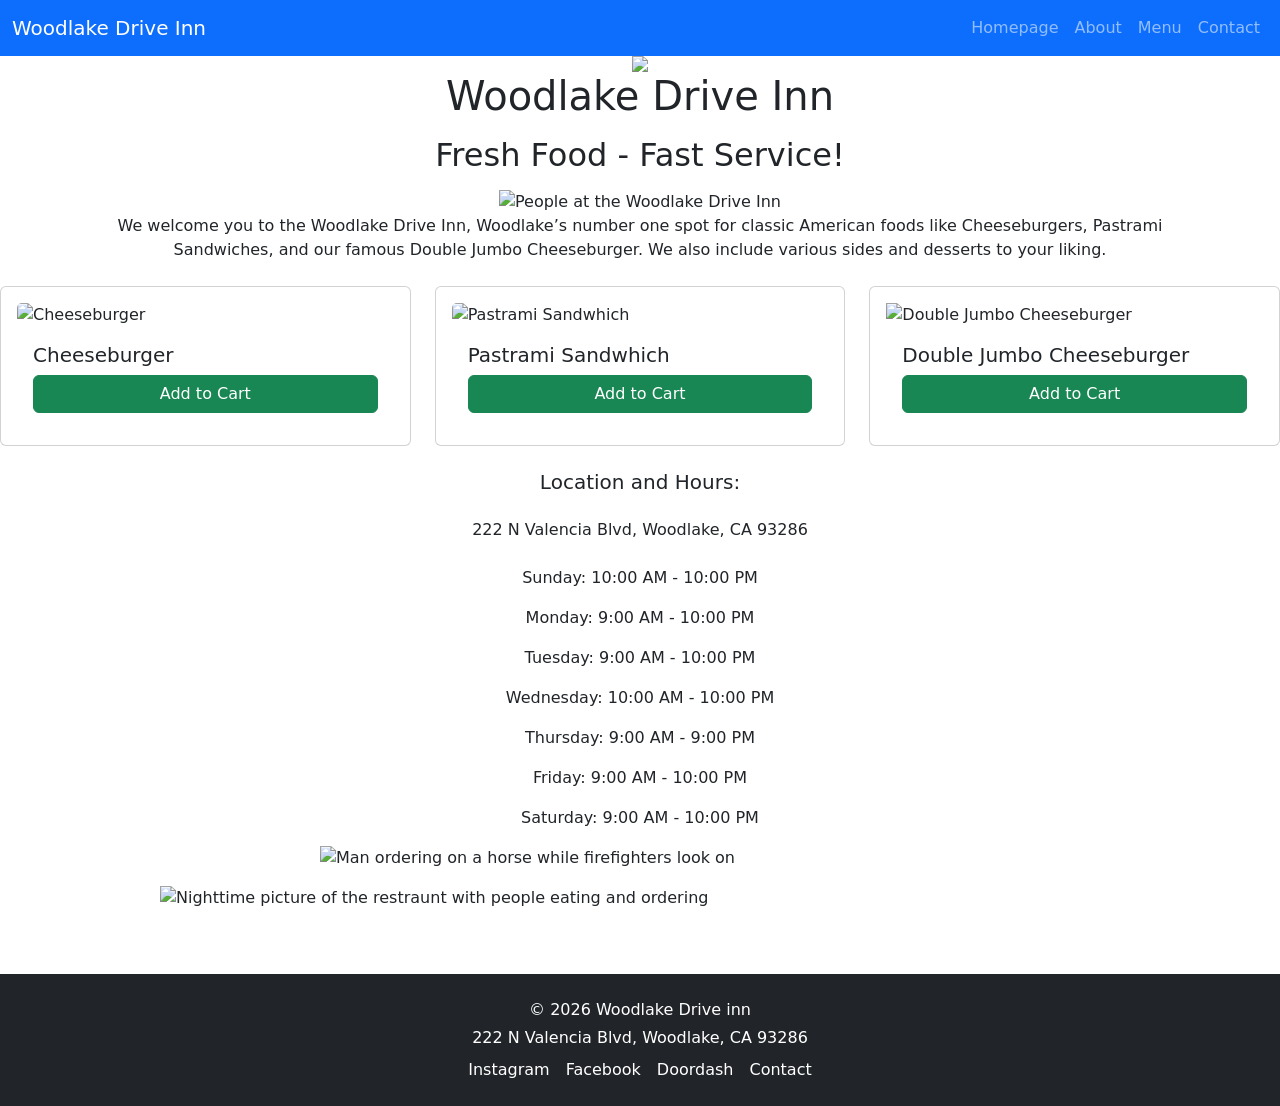
==== woodlake-drive-inn-webpage-html/index.html @ bcd45180 "Add files via upload These HTML and image files serve as the backbone for my webpage." ====
<!DOCTYPE html>
<html lang="en">

  <head>
    <meta charset="UTF-8">
    <title>index.html</title>
    

  </head>
    
  <body>
  <html lang="en">
<body> 
<head>
<meta chartset="UTF-8">
<meta name="viewport" content="width=device-width, initial-scale=1.0">
  <title>Woodlake Drive Inn Homepage</title>
  
  <link href="https://cdn.jsdelivr.net/npm/bootstrap@5.3.3/dist/css/bootstrap.min.css" 
      rel="stylesheet"> 
 
  <script src="https://cdn.jsdelivr.net/npm/bootstrap@5.3.3/dist/js/bootstrap.bundle.min.js">
  </script>
     
  
 <nav class="navbar navbar-expand-lg navbar-dark bg-primary">
  <div class="container-fluid">
    <a class="navbar-brand" href="#">Woodlake Drive Inn</a>

    <button class="navbar-toggler" type="button" data-bs-toggle="collapse" data-bs-target="#navbarNav">
      <span class="navbar-toggler-icon"></span>
    </button>

    <div class="collapse navbar-collapse" id="navbarNav">
      <ul class="navbar-nav ms-auto text-center">
        <li class="nav-item">
  <a class="nav-link" href="https://codepen.io/dsor2829/pen/bNwyqYM" target="_top">Homepage</a>
</li>   
<li class="nav-item">
  <a class="nav-link" href="https://codepen.io/dsor2829/pen/NPRVJaR" target="_top">About</a>
</li>    
 <li class="nav-item">
 <a class="nav-link" href="https://codepen.io/dsor2829/pen/WbGqdOd" target="_top">Menu</a>
        </li>
 <li class="nav-item">
 <a class="nav-link" href="https://codepen.io/dsor2829/pen/azmeOKB" target="_top">Contact</a>
        </li>
      </ul>
    </div>
  </div>
</nav>

  
  <header>
      <div class="d-flex justify-content-center">    
<img src="https://i.postimg.cc/Qtz8GbBs/IMG-3479.jpg" class="img-fluid" style="max-width: 200px;"> <alt="Woodlake Drive Inn logo">
  </div> 
  <div class="container">
  <h1 class="text-center title mb-3">Woodlake Drive Inn </h1>
    <h2 class="text-center title mb-3"> Fresh Food - Fast Service! </h2>
          <div class="d-flex justify-content-center">   
       <img src="https://img.p.mapq.st/?url=https%3A%2F%2Fs3-media0.fl.yelpcdn.com%2Fbphoto%2FOnA_fVxr8tZRscwku1t-7A%2Fl.jpg&w=3840&q=75" class="img-fluid" alt="People at the Woodlake Drive Inn">
       </div> 
  <p class="text-center intro mb-4"> We welcome you to the Woodlake Drive Inn, Woodlake’s number one spot for
classic American foods like Cheeseburgers, Pastrami Sandwiches, and our famous Double Jumbo
Cheeseburger. We also include various sides and desserts to your liking.</p>
    </class> 
    </header> 

    <main>
<div class="row">
     <div class="col-md-4 mb-4">
      <div class="card h-100 p-3">
        <img src="https://i.postimg.cc/dDsqyxMZ/Screenshot-2026-04-21-124647.png" class="card-img-top" alt="Cheeseburger">
        <div class="card-body">
          <h5 class="card-title">Cheeseburger</h5>
          <a href="#" class="btn btn-success w-100">Add to Cart</a>
        </div>
      </div>
    </div>
  
     <div class="col-md-4 mb-4">
      <div class="card h-100 p-3">
        <img src="https://lh3.googleusercontent.com/gps-cs-s/APNQkAEDbWRzdRw88tlWXIIUAgD6nmYWZzxxOpsS__Xj8s-1XSK4YJ6Xn-HkDJFaTqY8hGySN_1l9vkNMyyOi7B-Hrk3O-BohiX4NkhnmMzo6VrFHKtcj1kHhDX1-uHtS2G4Lucsp8_Rog=s1360-w1360-h1020-rw" class="card-img-top" alt="Pastrami Sandwhich">
        <div class="card-body">
          <h5 class="card-title">Pastrami Sandwhich</h5>
          <a href="#" class="btn btn-success w-100">Add to Cart</a>
        </div>
      </div>
    </div>
  
   <div class="col-md-4 mb-4">
      <div class="card h-100 p-3">
        <img src="https://lh3.googleusercontent.com/gps-cs-s/APNQkAFcCEiRDYB6185LPVn9vlv_KAk55P96xJWqvk42FsCVnpW-6ZvcK2GmLlcQb9eF0sDUcIitbQEe2QIjKrkqFUX9OJ_e_IjwjYVULR1MiAPpqPZZiAByL42lurvo6nKn55OzAtyg=s1360-w1360-h1020-rw" alt="Double Jumbo Cheeseburger">
        <div class="card-body">
          <h5 class="card-title">Double Jumbo Cheeseburger</h5>
          <a href="#" class="btn btn-success w-100">Add to Cart</a>
        </div>
      </div>
    </div>
  
   <h5 class="text-center intro mb-4"> Location and Hours:</h5>
   <p class="text-center intro mb-4"> 222 N Valencia Blvd, Woodlake, CA 93286 
</p>
  <p class="text-center intro mb-3">  
  Sunday: 10:00 AM - 10:00 PM</p>
    <p class="text-center intro mb-3"> 
 Monday: 9:00 AM - 10:00 PM </p>
  <p class="text-center intro mb-3"> 
 Tuesday: 9:00 AM - 10:00 PM </p>
    <p class="text-center intro mb-3"> 
 Wednesday: 10:00 AM - 10:00 PM</p>
    <p class="text-center intro mb-3"> 
 Thursday: 9:00 AM - 9:00 PM</p>
  <p class="text-center intro mb-3"> 
 Friday: 9:00 AM - 10:00 PM
</p>
   <p class="text-center intro mb-3"> 
Saturday: 9:00 AM - 10:00 PM
</p>
  </main>

  <div class="d-flex justify-content-center">
<img src="https://i.postimg.cc/7htJSW-3m/woodlake-drive-inn-firefighters-eating-horse-on-side.jpg" class="card-img-top w-50 mb-3" alt="Man ordering on a horse while firefighters look on">
    </div>
    
  
  <div class="d-flex justify-content-center">    
<img src="https://i.postimg.cc/zD7CJdg5/IMG-2518.jpg" class="card-img-top w-75 mb-3" alt="Nighttime picture of the restraunt with people eating and ordering">
  </div> 
  
  
  <footer class="bg-dark text-white text-center py-4 mt-5">
  <div class="container">
    <p class="mb-1">&copy; 2026 Woodlake Drive inn</p>
    <p class="mb-2">222 N Valencia Blvd, Woodlake, CA 93286</p>
    <div class="d-flex justify-content-center gap-3">
  <a href="https://www.instagram.com/woodlakedrivein/?hl=en" target="_blank" class="text-white text-decoration-none">
 Instagram</a>
  <div class="d-flex justify-content-center gap-3">
  <a href="https://www.facebook.com/woodlakedriveinofficial/" target="_blank" class="text-white text-decoration-none">
 Facebook</a>     
         <div class="d-flex justify-content-center gap-3">
  <a href="https://www.doordash.com/home" target="_blank" class="text-white text-decoration-none">
 Doordash</a>
    <div class="d-flex justify-content-center gap-3">
  <a href="tel:+15595648439" target="_blank" class="text-white text-decoration-none">
 Contact</a>
    </div>
  </div>
</footer>
  
  
    </body> 
  </html>
    
  </body>
  
</html>
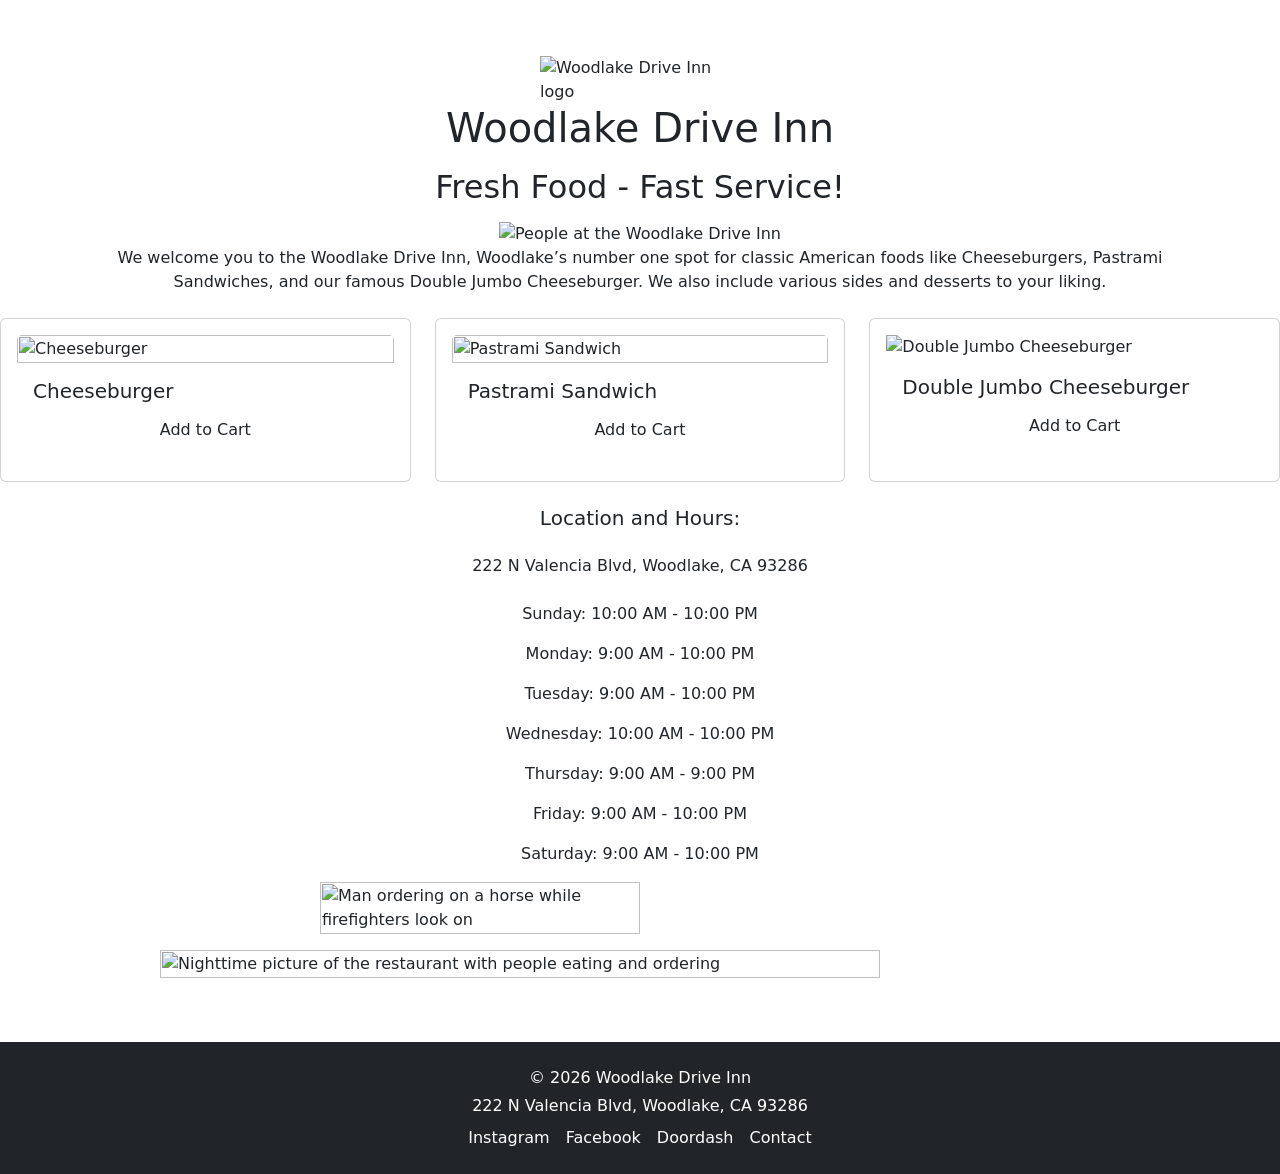
==== commit 4621a45d: "Add files via uplaod" ====
--- a/woodlake-drive-inn-webpage-html/index.html
+++ b/woodlake-drive-inn-webpage-html/index.html
@@ -1,159 +1,121 @@
-<!DOCTYPE html>
 <html lang="en">
+<head>
+    <meta charset="UTF-8">
+    <meta name="viewport" content="width=device-width, initial-scale=1.0">
+    <title>Woodlake Drive Inn Homepage</title>
+    <link href="https://cdn.jsdelivr.net/npm/bootstrap@5.3.3/dist/css/bootstrap.min.css" rel="stylesheet">
+    <script src="https://cdn.jsdelivr.net/npm/bootstrap@5.3.3/dist/js/bootstrap.bundle.min.js"></script>
+  
+   <script>
+  document.querySelectorAll(".custom-btn").forEach(function(button) {
+    button.addEventListener("click", function(event) {
+      event.preventDefault();
+      alert("Item added to cart!");
+    });
+  });
+</script>
+  
+</head>
+<body>
+    <nav class="navbar navbar-expand-lg navbar-dark custom-nav">
+        <div class="container-fluid">
+            <a class="navbar-brand" href="#">Woodlake Drive Inn</a>
+            <button class="navbar-toggler" type="button" data-bs-toggle="collapse" data-bs-target="#navbarNav">
+                <span class="navbar-toggler-icon"></span>
+            </button>
+            <div class="collapse navbar-collapse" id="navbarNav">
+                <ul class="navbar-nav ms-auto text-center">
+                    <li class="nav-item">
+                        <a class="nav-link" href="https://codepen.io/dsor2829/pen/bNwyqYM" target="_top">Homepage</a>
+                    </li>
+                    <li class="nav-item">
+                        <a class="nav-link" href="https://codepen.io/dsor2829/pen/NPRVJaR" target="_top">About</a>
+                    </li>
+                    <li class="nav-item">
+                        <a class="nav-link" href="https://codepen.io/dsor2829/pen/WbGqdOd" target="_top">Menu</a>
+                    </li>
+                    <li class="nav-item">
+                        <a class="nav-link" href="https://codepen.io/dsor2829/pen/azmeOKB" target="_top">Contact</a>
+                    </li>
+                </ul>
+            </div>
+        </div>
+    </nav>
 
-  <head>
-    <meta charset="UTF-8">
-    <title>index.html</title>
-    
-
-  </head>
-    
-  <body>
-  <html lang="en">
-<body> 
-<head>
-<meta chartset="UTF-8">
-<meta name="viewport" content="width=device-width, initial-scale=1.0">
-  <title>Woodlake Drive Inn Homepage</title>
-  
-  <link href="https://cdn.jsdelivr.net/npm/bootstrap@5.3.3/dist/css/bootstrap.min.css" 
-      rel="stylesheet"> 
- 
-  <script src="https://cdn.jsdelivr.net/npm/bootstrap@5.3.3/dist/js/bootstrap.bundle.min.js">
-  </script>
-     
-  
- <nav class="navbar navbar-expand-lg navbar-dark bg-primary">
-  <div class="container-fluid">
-    <a class="navbar-brand" href="#">Woodlake Drive Inn</a>
-
-    <button class="navbar-toggler" type="button" data-bs-toggle="collapse" data-bs-target="#navbarNav">
-      <span class="navbar-toggler-icon"></span>
-    </button>
-
-    <div class="collapse navbar-collapse" id="navbarNav">
-      <ul class="navbar-nav ms-auto text-center">
-        <li class="nav-item">
-  <a class="nav-link" href="https://codepen.io/dsor2829/pen/bNwyqYM" target="_top">Homepage</a>
-</li>   
-<li class="nav-item">
-  <a class="nav-link" href="https://codepen.io/dsor2829/pen/NPRVJaR" target="_top">About</a>
-</li>    
- <li class="nav-item">
- <a class="nav-link" href="https://codepen.io/dsor2829/pen/WbGqdOd" target="_top">Menu</a>
-        </li>
- <li class="nav-item">
- <a class="nav-link" href="https://codepen.io/dsor2829/pen/azmeOKB" target="_top">Contact</a>
-        </li>
-      </ul>
-    </div>
-  </div>
-</nav>
-
-  
-  <header>
-      <div class="d-flex justify-content-center">    
-<img src="https://i.postimg.cc/Qtz8GbBs/IMG-3479.jpg" class="img-fluid" style="max-width: 200px;"> <alt="Woodlake Drive Inn logo">
-  </div> 
-  <div class="container">
-  <h1 class="text-center title mb-3">Woodlake Drive Inn </h1>
-    <h2 class="text-center title mb-3"> Fresh Food - Fast Service! </h2>
-          <div class="d-flex justify-content-center">   
-       <img src="https://img.p.mapq.st/?url=https%3A%2F%2Fs3-media0.fl.yelpcdn.com%2Fbphoto%2FOnA_fVxr8tZRscwku1t-7A%2Fl.jpg&w=3840&q=75" class="img-fluid" alt="People at the Woodlake Drive Inn">
-       </div> 
-  <p class="text-center intro mb-4"> We welcome you to the Woodlake Drive Inn, Woodlake’s number one spot for
-classic American foods like Cheeseburgers, Pastrami Sandwiches, and our famous Double Jumbo
-Cheeseburger. We also include various sides and desserts to your liking.</p>
-    </class> 
-    </header> 
+    <header>
+        <div class="d-flex justify-content-center">
+            <img src="https://i.postimg.cc/Qtz8GbBs/IMG-3479.jpg" class="img-fluid" style="max-width: 200px;" alt="Woodlake Drive Inn logo">
+        </div>
+        <div class="container">
+            <h1 class="text-center title mb-3">Woodlake Drive Inn</h1>
+            <h2 class="text-center title mb-3">Fresh Food - Fast Service!</h2>
+            <div class="d-flex justify-content-center">
+                <img src="https://img.p.mapq.st/?url=https%3A%2F%2Fs3-media0.fl.yelpcdn.com%2Fbphoto%2FOnA_fVxr8tZRscwku1t-7A%2Fl.jpg&w=3840&q=75" class="img-fluid" alt="People at the Woodlake Drive Inn">
+            </div>
+            <p class="text-center intro mb-4">We welcome you to the Woodlake Drive Inn, Woodlake’s number one spot for classic American foods like Cheeseburgers, Pastrami Sandwiches, and our famous Double Jumbo Cheeseburger. We also include various sides and desserts to your liking.</p>
+        </div>
+    </header>
 
     <main>
-<div class="row">
-     <div class="col-md-4 mb-4">
-      <div class="card h-100 p-3">
-        <img src="https://i.postimg.cc/dDsqyxMZ/Screenshot-2026-04-21-124647.png" class="card-img-top" alt="Cheeseburger">
-        <div class="card-body">
-          <h5 class="card-title">Cheeseburger</h5>
-          <a href="#" class="btn btn-success w-100">Add to Cart</a>
+        <div class="row">
+            <div class="col-md-4 mb-4">
+                <div class="card h-100 p-3">
+                    <img src="https://images.pexels.com/photos/14709732/pexels-photo-14709732.jpeg?_gl=1*ji3bkt*_ga*OTI4MTMyMDUuMTc1NjQzNDcyMQ..*_ga_8JE65Q40S6*czE3NzcxNzk0MDMkbzYkZzEkdDE3NzcxNzk0MDckajU2JGwwJGgw" class="card-img-top" alt="Cheeseburger">
+                    <div class="card-body">
+                        <h5 class="card-title">Cheeseburger</h5>
+                        <a href="#" class="btn custom-btn w-100">Add to Cart</a>
+                    </div>
+                </div>
+            </div>
+            <div class="col-md-4 mb-4">
+                <div class="card h-100 p-3">
+                    <img src="https://lh3.googleusercontent.com/gps-cs-s/APNQkAEDbWRzdRw88tlWXIIUAgD6nmYWZzxxOpsS__Xj8s-1XSK4YJ6Xn-HkDJFaTqY8hGySN_1l9vkNMyyOi7B-Hrk3O-BohiX4NkhnmMzo6VrFHKtcj1kHhDX1-uHtS2G4Lucsp8_Rog=s1360-w1360-h1020-rw" class="card-img-top" alt="Pastrami Sandwich">
+                    <div class="card-body">
+                        <h5 class="card-title">Pastrami Sandwich</h5>
+                        <a href="#" class="btn custom-btn w-100">Add to Cart</a>
+                    </div>
+                </div>
+            </div>
+            <div class="col-md-4 mb-4">
+                <div class="card h-100 p-3">
+                    <img src="https://lh3.googleusercontent.com/gps-cs-s/APNQkAFcCEiRDYB6185LPVn9vlv_KAk55P96xJWqvk42FsCVnpW-6ZvcK2GmLlcQb9eF0sDUcIitbQEe2QIjKrkqFUX9OJ_e_IjwjYVULR1MiAPpqPZZiAByL42lurvo6nKn55OzAtyg=s1360-w1360-h1020-rw" alt="Double Jumbo Cheeseburger">
+                    <div class="card-body">
+                        <h5 class="card-title">Double Jumbo Cheeseburger</h5>
+                        <a href="#" class="btn custom-btn w-100">Add to Cart</a>
+                    </div>
+                </div>
+            </div>
         </div>
-      </div>
+        <h5 class="text-center intro mb-4">Location and Hours:</h5>
+        <p class="text-center intro mb-4">222 N Valencia Blvd, Woodlake, CA 93286</p>
+        <p class="text-center intro mb-3">Sunday: 10:00 AM - 10:00 PM</p>
+        <p class="text-center intro mb-3">Monday: 9:00 AM - 10:00 PM</p>
+        <p class="text-center intro mb-3">Tuesday: 9:00 AM - 10:00 PM</p>
+        <p class="text-center intro mb-3">Wednesday: 10:00 AM - 10:00 PM</p>
+        <p class="text-center intro mb-3">Thursday: 9:00 AM - 9:00 PM</p>
+        <p class="text-center intro mb-3">Friday: 9:00 AM - 10:00 PM</p>
+        <p class="text-center intro mb-3">Saturday: 9:00 AM - 10:00 PM</p>
+    </main>
+
+    <div class="d-flex justify-content-center">
+        <img src="https://i.postimg.cc/7htJSW-3m/woodlake-drive-inn-firefighters-eating-horse-on-side.jpg" class="card-img-top w-50 mb-3" alt="Man ordering on a horse while firefighters look on">
     </div>
-  
-     <div class="col-md-4 mb-4">
-      <div class="card h-100 p-3">
-        <img src="https://lh3.googleusercontent.com/gps-cs-s/APNQkAEDbWRzdRw88tlWXIIUAgD6nmYWZzxxOpsS__Xj8s-1XSK4YJ6Xn-HkDJFaTqY8hGySN_1l9vkNMyyOi7B-Hrk3O-BohiX4NkhnmMzo6VrFHKtcj1kHhDX1-uHtS2G4Lucsp8_Rog=s1360-w1360-h1020-rw" class="card-img-top" alt="Pastrami Sandwhich">
-        <div class="card-body">
-          <h5 class="card-title">Pastrami Sandwhich</h5>
-          <a href="#" class="btn btn-success w-100">Add to Cart</a>
+
+    <div class="d-flex justify-content-center">
+        <img src="https://i.postimg.cc/zD7CJdg5/IMG-2518.jpg" class="card-img-top w-75 mb-3" alt="Nighttime picture of the restaurant with people eating and ordering">
+    </div>
+
+    <footer class="bg-dark text-white text-center py-4 mt-5">
+        <div class="container">
+            <p class="mb-1">&copy; 2026 Woodlake Drive Inn</p>
+            <p class="mb-2">222 N Valencia Blvd, Woodlake, CA 93286</p>
+            <div class="d-flex justify-content-center gap-3">
+                <a href="https://www.instagram.com/woodlakedrivein/?hl=en" target="_blank" class="text-white text-decoration-none">Instagram</a>
+                <a href="https://www.facebook.com/woodlakedriveinofficial/" target="_blank" class="text-white text-decoration-none">Facebook</a>
+                <a href="https://www.doordash.com/home" target="_blank" class="text-white text-decoration-none">Doordash</a>
+                <a href="tel:+15595648439" target="_blank" class="text-white text-decoration-none">Contact</a>
+            </div>
         </div>
-      </div>
-    </div>
-  
-   <div class="col-md-4 mb-4">
-      <div class="card h-100 p-3">
-        <img src="https://lh3.googleusercontent.com/gps-cs-s/APNQkAFcCEiRDYB6185LPVn9vlv_KAk55P96xJWqvk42FsCVnpW-6ZvcK2GmLlcQb9eF0sDUcIitbQEe2QIjKrkqFUX9OJ_e_IjwjYVULR1MiAPpqPZZiAByL42lurvo6nKn55OzAtyg=s1360-w1360-h1020-rw" alt="Double Jumbo Cheeseburger">
-        <div class="card-body">
-          <h5 class="card-title">Double Jumbo Cheeseburger</h5>
-          <a href="#" class="btn btn-success w-100">Add to Cart</a>
-        </div>
-      </div>
-    </div>
-  
-   <h5 class="text-center intro mb-4"> Location and Hours:</h5>
-   <p class="text-center intro mb-4"> 222 N Valencia Blvd, Woodlake, CA 93286 
-</p>
-  <p class="text-center intro mb-3">  
-  Sunday: 10:00 AM - 10:00 PM</p>
-    <p class="text-center intro mb-3"> 
- Monday: 9:00 AM - 10:00 PM </p>
-  <p class="text-center intro mb-3"> 
- Tuesday: 9:00 AM - 10:00 PM </p>
-    <p class="text-center intro mb-3"> 
- Wednesday: 10:00 AM - 10:00 PM</p>
-    <p class="text-center intro mb-3"> 
- Thursday: 9:00 AM - 9:00 PM</p>
-  <p class="text-center intro mb-3"> 
- Friday: 9:00 AM - 10:00 PM
-</p>
-   <p class="text-center intro mb-3"> 
-Saturday: 9:00 AM - 10:00 PM
-</p>
-  </main>
-
-  <div class="d-flex justify-content-center">
-<img src="https://i.postimg.cc/7htJSW-3m/woodlake-drive-inn-firefighters-eating-horse-on-side.jpg" class="card-img-top w-50 mb-3" alt="Man ordering on a horse while firefighters look on">
-    </div>
-    
-  
-  <div class="d-flex justify-content-center">    
-<img src="https://i.postimg.cc/zD7CJdg5/IMG-2518.jpg" class="card-img-top w-75 mb-3" alt="Nighttime picture of the restraunt with people eating and ordering">
-  </div> 
-  
-  
-  <footer class="bg-dark text-white text-center py-4 mt-5">
-  <div class="container">
-    <p class="mb-1">&copy; 2026 Woodlake Drive inn</p>
-    <p class="mb-2">222 N Valencia Blvd, Woodlake, CA 93286</p>
-    <div class="d-flex justify-content-center gap-3">
-  <a href="https://www.instagram.com/woodlakedrivein/?hl=en" target="_blank" class="text-white text-decoration-none">
- Instagram</a>
-  <div class="d-flex justify-content-center gap-3">
-  <a href="https://www.facebook.com/woodlakedriveinofficial/" target="_blank" class="text-white text-decoration-none">
- Facebook</a>     
-         <div class="d-flex justify-content-center gap-3">
-  <a href="https://www.doordash.com/home" target="_blank" class="text-white text-decoration-none">
- Doordash</a>
-    <div class="d-flex justify-content-center gap-3">
-  <a href="tel:+15595648439" target="_blank" class="text-white text-decoration-none">
- Contact</a>
-    </div>
-  </div>
-</footer>
-  
-  
-    </body> 
-  </html>
-    
-  </body>
-  
-</html>
+    </footer>
+</body>
+</html>
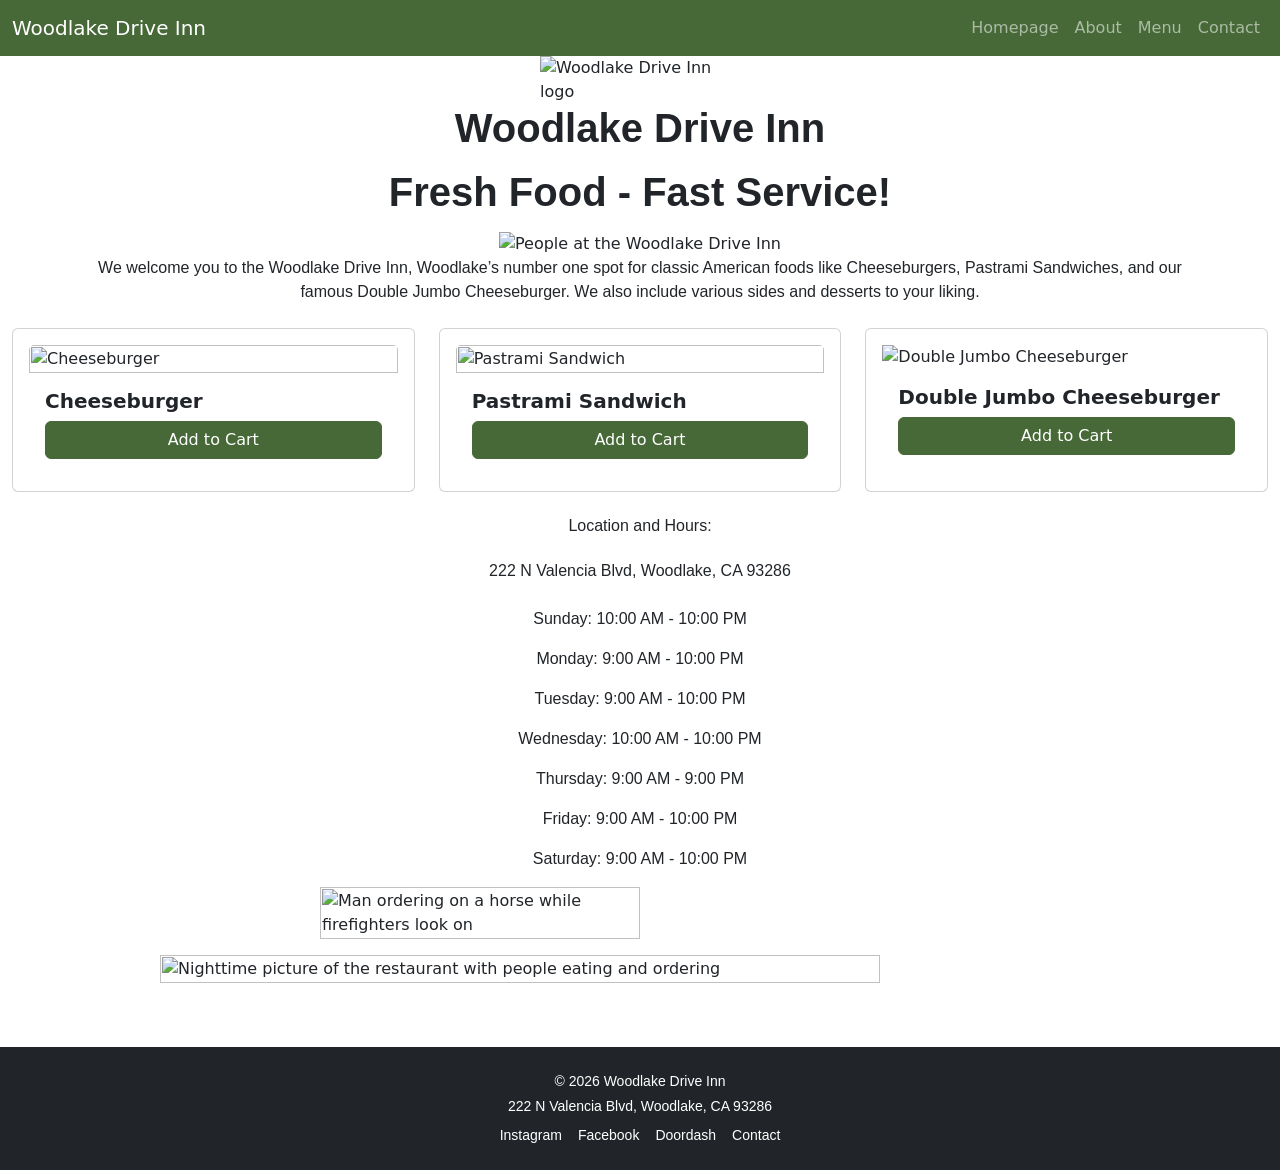
==== commit fe342509: "Update index.html I connected the HTML to the CSS for this page." ====
--- a/woodlake-drive-inn-webpage-html/index.html
+++ b/woodlake-drive-inn-webpage-html/index.html
@@ -4,17 +4,8 @@
     <meta name="viewport" content="width=device-width, initial-scale=1.0">
     <title>Woodlake Drive Inn Homepage</title>
     <link href="https://cdn.jsdelivr.net/npm/bootstrap@5.3.3/dist/css/bootstrap.min.css" rel="stylesheet">
-    <script src="https://cdn.jsdelivr.net/npm/bootstrap@5.3.3/dist/js/bootstrap.bundle.min.js"></script>
-  
-   <script>
-  document.querySelectorAll(".custom-btn").forEach(function(button) {
-    button.addEventListener("click", function(event) {
-      event.preventDefault();
-      alert("Item added to cart!");
-    });
-  });
-</script>
-  
+    <link rel="stylesheet" href="index.css">
+    <script src="https://cdn.jsdelivr.net/npm/bootstrap@5.3.3/dist/js/bootstrap.bundle.min.js"></script>  
 </head>
 <body>
     <nav class="navbar navbar-expand-lg navbar-dark custom-nav">
@@ -118,4 +109,4 @@
         </div>
     </footer>
 </body>
-</html>+</html>
--- a/woodlake-drive-inn-webpage-html/index.css
+++ b/woodlake-drive-inn-webpage-html/index.css
@@ -0,0 +1,107 @@
+
+.navbar,
+footer {
+  width: 100%;
+}
+
+.title {
+  font-family: 'Outfit', sans-serif;
+  font-size: 40px;
+  font-weight: 700;
+}
+
+.intro {
+  font-family: 'Public Sans', sans-serif;
+  font-size: 16px;
+  font-weight: 400;
+}
+
+.card-text {
+  font-size: 14px;
+  font-weight: 400;
+}
+
+.card-title {
+  font-weight: 600;
+}
+
+.custom-nav {
+  background-color: #466937;
+}
+
+.btn.custom-btn {
+  background-color: #466937;
+  border-color: #466937;
+  color: white;
+  transition: all 0.3s ease;
+}
+
+.btn.custom-btn:hover {
+  background-color: #35552a;
+  border-color: #35552a;
+  transform: scale(1.03);
+}
+
+.nav-link {
+  transition: all 0.3s ease;
+}
+
+.nav-link:hover {
+  color: #f7d774 !important;
+  text-decoration: underline;
+}
+
+.card {
+  transition: all 0.3s ease;
+}
+
+.card:hover {
+  transform: translateY(-5px);
+  box-shadow: 0 8px 18px rgba(0, 0, 0, 0.2);
+}
+
+footer {
+  font-family: 'Public Sans', sans-serif;
+  font-size: 14px;
+  font-weight: 400;
+}
+
+footer a {
+  transition: color 0.3s ease;
+}
+
+footer a:hover {
+  color: #f7d774 !important;
+}
+
+.row {
+  padding-left: 12px;
+  padding-right: 12px;
+}
+
+img {
+  max-width: 100%;
+  height: auto;
+}
+
+@media (max-width: 576px) {
+  .title {
+    font-size: 32px;
+  }
+
+  .intro {
+    font-size: 15px;
+  }
+
+  .card {
+    margin-bottom: 20px;
+  }
+}
+
+footer a {
+  transition: color 0.3s ease;
+}
+
+footer a:hover {
+  color: #f7d774 !important;
+}
